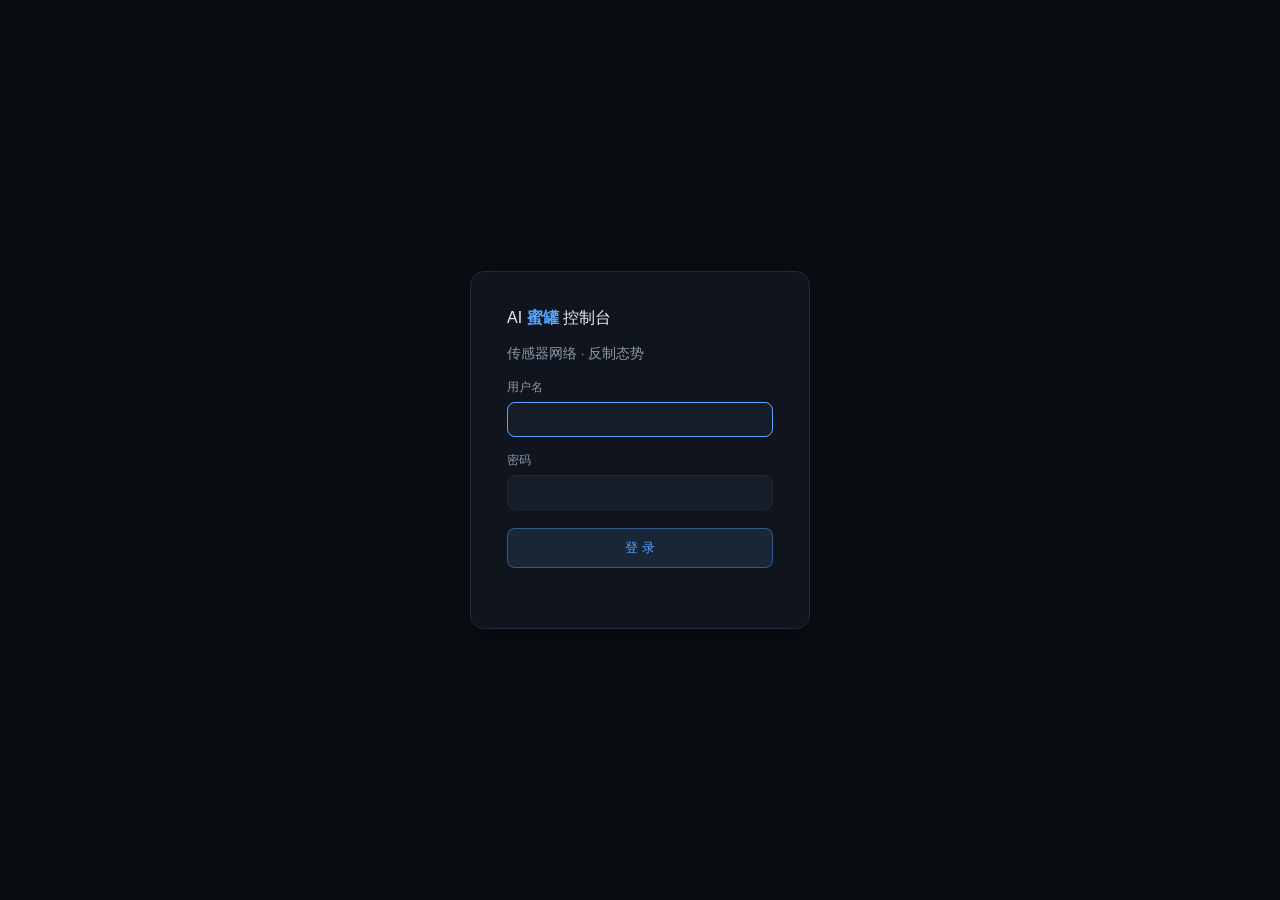
==== static/index.html @ 07a9290d "feat: 前端重做为前后端分离的独立静态层 + 全尺寸适配 前端 static/ (原生 ES modules, 无构建): - 应用外壳: 左侧分组导航 (监控/资产/情报/分析/系统) + 顶栏" ====
<!DOCTYPE html>
<html lang="zh">
<head>
<meta charset="utf-8">
<meta name="viewport" content="width=device-width, initial-scale=1">
<title>AI 蜜罐 · 控制台</title>
<link rel="stylesheet" href="/static/css/app.css">
</head>
<body>
<div id="app" class="app" hidden>
  <aside class="sidebar" id="sidebar">
    <div class="brand">
      <span class="dot"></span>
      <span class="brand-name">AI <b>蜜罐</b></span>
    </div>
    <nav class="side-nav" id="sidenav"></nav>
    <div class="side-foot">
      <div class="health" id="side-health">—</div>
      <button class="collapse" id="btn-collapse" title="折叠导航">⟨</button>
    </div>
  </aside>
  <div class="scrim" id="scrim"></div>

  <div class="main">
    <header class="topbar">
      <button class="menu-btn" id="btn-menu" title="菜单">☰</button>
      <div class="crumbs" id="crumbs"></div>
      <div class="spacer"></div>
      <button class="kbd-hint" id="btn-palette">搜索 / 跳转 <kbd>Ctrl K</kbd></button>
      <label class="switch" id="live-toggle" title="自动刷新">
        <input type="checkbox" id="chk-auto" checked><span class="slider"></span><span class="lbl">自动刷新</span>
      </label>
      <select id="filter-range" class="ctl" title="时间范围">
        <option value="24h">24 小时</option>
        <option value="7d">7 天</option>
        <option value="all">全部</option>
      </select>
      <select id="filter-run" class="ctl"><option value="">全部运行</option></select>
      <button class="ctl" id="btn-refresh" title="立即刷新">↻</button>
      <button class="ctl primary" id="btn-stix">导出情报</button>
      <div class="user" id="user-box">
        <span class="avatar" id="user-avatar">?</span>
        <span id="user-name" class="uname"></span>
      </div>
    </header>
    <main class="content" id="content"></main>
  </div>
</div>

<div id="login" class="login-wrap" hidden>
  <form class="login-card" id="login-form">
    <div class="login-brand"><span class="dot"></span> AI <b>蜜罐</b> 控制台</div>
    <p class="muted">传感器网络 · 反制态势</p>
    <label>用户名<input id="login-user" autocomplete="username" required></label>
    <label>密码<input id="login-pass" type="password" autocomplete="current-password" required></label>
    <button class="btn primary block" type="submit">登 录</button>
    <div class="login-err" id="login-err"></div>
  </form>
</div>

<div id="palette" class="palette" hidden>
  <div class="palette-box">
    <input id="palette-input" placeholder="跳转到… 或输入动作 (fleet / requests / stix)">
    <div class="palette-list" id="palette-list"></div>
  </div>
</div>

<div id="drawer" class="drawer" hidden>
  <div class="drawer-mask" id="drawer-mask"></div>
  <div class="drawer-panel"><header id="drawer-head"></header><div id="drawer-body"></div></div>
</div>

<div id="toasts" class="toasts"></div>

<script type="module" src="/static/js/app.js"></script>
</body>
</html>
---- static/css/app.css ----
/* AI 蜜罐控制台 — 设计令牌与组件 (原生 CSS, 无构建) */
:root{
  --bg:#0a0e13; --surface:#10151d; --surface2:#161d28; --surface3:#1c2532;
  --border:#1f2937; --border2:#2a3646;
  --text:#e6edf3; --dim:#8b98ab; --faint:#5b6b7f;
  --accent:#58a6ff; --accent-dim:rgba(88,166,255,.12);
  --ok:#3fb950; --warn:#d29922; --bad:#f85149; --purple:#bc8cff;
  --mono:ui-monospace,"Cascadia Code",Consolas,monospace;
  --r:10px; --sp:8px;
  --shadow:0 10px 30px rgba(0,0,0,.45);
}
*{box-sizing:border-box}
[hidden]{display:none !important}
html,body{height:100%}
body{margin:0;background:var(--bg);color:var(--text);
  font:13.5px/1.5 -apple-system,"Segoe UI","Microsoft YaHei",Roboto,sans-serif}
::-webkit-scrollbar{width:10px;height:10px}
::-webkit-scrollbar-thumb{background:#26303f;border-radius:6px;border:2px solid var(--bg)}
::-webkit-scrollbar-track{background:transparent}
a{color:var(--accent);text-decoration:none}
.muted{color:var(--dim)} .faint{color:var(--faint)}
.mono{font-family:var(--mono);font-size:12px}
h1,h2,h3{margin:0;font-weight:650}

/* ---------- 布局 ---------- */
.app{display:flex;height:100vh;overflow:hidden}
.sidebar{width:224px;flex-shrink:0;background:var(--surface);border-right:1px solid var(--border);
  display:flex;flex-direction:column;transition:width .18s ease}
.app.collapsed .sidebar{width:60px}
.app.collapsed .brand-name,.app.collapsed .nav-label,.app.collapsed .health{display:none}
.app.collapsed .nav-group{visibility:hidden;height:10px}
.brand{display:flex;align-items:center;gap:9px;padding:16px 16px 12px;font-size:14.5px}
.brand b{color:var(--accent)}
.dot{width:8px;height:8px;border-radius:50%;background:var(--ok);box-shadow:0 0 9px var(--ok);
  animation:pulse 2.4s infinite;flex-shrink:0}
@keyframes pulse{50%{opacity:.4}}
.side-nav{flex:1;overflow-y:auto;padding:4px 8px}
.nav-group{margin:10px 0 2px;padding:0 8px;font-size:10.5px;letter-spacing:1.1px;
  text-transform:uppercase;color:var(--faint);white-space:nowrap}
.nav-item{display:flex;align-items:center;gap:10px;padding:7px 10px;border-radius:8px;
  color:var(--dim);font-size:13px;cursor:pointer;user-select:none;white-space:nowrap}
.nav-item:hover{background:var(--surface2);color:var(--text)}
.nav-item.active{background:var(--accent-dim);color:var(--accent);font-weight:600}
.nav-badge{margin-left:auto;font-size:10.5px;color:var(--faint)}
.ico{width:16px;text-align:center;flex-shrink:0}
.side-foot{padding:10px 12px;border-top:1px solid var(--border);display:flex;align-items:center;gap:8px}
.health{font-size:11px;color:var(--faint);flex:1;overflow:hidden;white-space:nowrap;text-overflow:ellipsis}
.collapse{background:none;border:none;color:var(--faint);cursor:pointer;font-size:14px}
.main{flex:1;display:flex;flex-direction:column;min-width:0}

/* 移动端抽屉式侧栏 */
.menu-btn{display:none;background:var(--surface2);border:1px solid var(--border);color:var(--text);
  border-radius:8px;padding:6px 10px;font-size:14px;cursor:pointer}
.scrim{display:none}

/* ---------- 顶栏 ---------- */
.topbar{flex-shrink:0;display:flex;align-items:center;gap:10px;flex-wrap:wrap;
  padding:10px clamp(14px,1.6vw,28px);border-bottom:1px solid var(--border);
  background:rgba(16,21,29,.75);backdrop-filter:blur(8px)}
.crumbs{font-size:13px;color:var(--dim);white-space:nowrap} .crumbs b{color:var(--text);font-weight:650}
.spacer{flex:1}
.kbd-hint{background:var(--surface2);border:1px solid var(--border);color:var(--faint);
  border-radius:8px;padding:5px 10px;font-size:12px;cursor:pointer;white-space:nowrap}
.kbd-hint kbd{background:var(--surface3);border-radius:4px;padding:1px 5px;margin-left:6px;
  font-family:var(--mono);font-size:10.5px;color:var(--dim)}
.ctl{background:var(--surface2);border:1px solid var(--border);color:var(--text);
  border-radius:8px;padding:6px 10px;font-size:12.5px;cursor:pointer;font-family:inherit;
  white-space:nowrap;max-width:220px;text-overflow:ellipsis}
.ctl:hover{border-color:var(--border2)}
.ctl.primary{background:var(--accent-dim);border-color:rgba(88,166,255,.4);color:var(--accent)}
select.ctl{cursor:pointer}
.switch{display:flex;align-items:center;gap:6px;font-size:11.5px;color:var(--faint);cursor:pointer;
  white-space:nowrap}
.switch input{display:none}
.switch .slider{width:30px;height:16px;border-radius:10px;background:var(--surface3);
  border:1px solid var(--border);position:relative;transition:.15s;flex-shrink:0}
.switch .slider::after{content:"";position:absolute;top:1px;left:1px;width:12px;height:12px;
  border-radius:50%;background:var(--faint);transition:.15s}
.switch input:checked+.slider{background:rgba(63,185,80,.25);border-color:rgba(63,185,80,.4)}
.switch input:checked+.slider::after{left:15px;background:var(--ok)}
.user{display:flex;align-items:center;gap:7px;padding-left:6px;cursor:pointer}
.avatar{width:26px;height:26px;border-radius:50%;background:var(--surface3);color:var(--accent);
  display:grid;place-items:center;font-size:12px;font-weight:700;border:1px solid var(--border2)}
.uname{font-size:12.5px;color:var(--dim)}

/* ---------- 内容: 居中 + 流式宽度 ---------- */
.content{flex:1;overflow-y:auto;width:100%;margin-inline:auto;
  max-width:var(--content-max,1720px);
  padding:clamp(16px,1.8vw,32px) clamp(14px,1.8vw,36px) 72px}
.page-head{display:flex;align-items:baseline;gap:12px;margin-bottom:16px;flex-wrap:wrap}
.page-head h1{font-size:clamp(16px,1.15vw,19px)}
.page-head .sub{color:var(--faint);font-size:12px}
.toolbar{display:flex;gap:8px;align-items:center;flex-wrap:wrap;margin-bottom:12px}
.toolbar .grow{flex:1}
input.search{background:var(--surface2);border:1px solid var(--border);border-radius:8px;
  color:var(--text);padding:7px 12px;font-size:12.5px;min-width:200px;flex:0 1 320px;outline:none;
  font-family:inherit}
input.search:focus{border-color:var(--accent)}
.count{color:var(--faint);font-size:11.5px;font-family:var(--mono)}

/* ---------- 卡片网格: 自适应列宽 ---------- */
.grid{display:grid;gap:clamp(10px,1vw,16px)}
.grid.c2{grid-template-columns:repeat(auto-fit,minmax(380px,1fr))}
.grid.c3{grid-template-columns:repeat(auto-fit,minmax(300px,1fr))}
.grid.kpi{grid-template-columns:repeat(auto-fit,minmax(200px,1fr))}
@media (min-width:1800px){
  .grid.kpi{grid-template-columns:repeat(auto-fit,minmax(230px,1fr))}
}
.card{background:var(--surface);border:1px solid var(--border);border-radius:var(--r);overflow:hidden}
.card.pad{padding:clamp(12px,1vw,18px)}
.card .t{font-size:11.5px;color:var(--dim);margin-bottom:8px}
.card .v{font-size:clamp(21px,1.5vw,27px);font-weight:700;font-family:var(--mono);line-height:1.15}
.card .d{font-size:11.5px;color:var(--faint);margin-top:6px}
.card.ok .v{color:var(--ok)} .card.warn .v{color:var(--warn)}
.card.bad .v{color:var(--bad)} .card.purple .v{color:var(--purple)}
.card .card-head{padding:12px 16px 0;font-size:12px;color:var(--dim)}
.card .card-body{padding:12px 16px 16px}

/* ---------- 响应式断点 ---------- */
@media (max-width:1280px){
  .kbd-hint kbd{display:none}
  .uname{display:none}
}
@media (max-width:1080px){
  .sidebar{width:60px}
  .brand-name,.nav-label,.health{display:none}
  .nav-group{visibility:hidden;height:10px}
  .kbd-hint{display:none}
}
@media (max-width:820px){
  .menu-btn{display:inline-block}
  .sidebar{position:fixed;left:0;top:0;bottom:0;z-index:70;width:224px;
    transform:translateX(-100%);transition:transform .18s ease}
  .app.nav-open .sidebar{transform:none;box-shadow:var(--shadow)}
  .app.nav-open .scrim{display:block;position:fixed;inset:0;background:rgba(0,0,0,.5);z-index:65}
  .brand-name,.nav-label,.health{display:block}
  .nav-group{visibility:visible;height:auto}
  .grid.c2,.grid.kpi{grid-template-columns:1fr}
  .content{padding:14px 12px 60px}
  .topbar{gap:7px}
}
@media (max-width:560px){
  .switch .lbl{display:none}
  #filter-run{max-width:120px}
  #btn-stix{display:none}
  th,td{padding:7px 9px}
}

/* ---------- 表格 ---------- */
.table-wrap{background:var(--surface);border:1px solid var(--border);border-radius:var(--r);overflow:auto}
table{width:100%;border-collapse:collapse;font-size:12.5px}
th{position:sticky;top:0;background:var(--surface2);color:var(--dim);text-align:left;
  font-weight:600;font-size:11px;letter-spacing:.4px;padding:9px 12px;white-space:nowrap;
  border-bottom:1px solid var(--border);z-index:2}
td{padding:8px 12px;border-bottom:1px solid rgba(31,41,55,.55);white-space:nowrap;
  max-width:420px;overflow:hidden;text-overflow:ellipsis}
tbody tr{cursor:pointer}
tbody tr:hover{background:rgba(88,166,255,.06)}
th.num,td.num{text-align:right;font-family:var(--mono)}

/* ---------- 徽标/药丸 ---------- */
.pill{display:inline-flex;align-items:center;gap:4px;padding:1.5px 9px;border-radius:20px;
  font-size:11px;font-weight:600;line-height:1.6;white-space:nowrap}
.pill.ok{background:rgba(63,185,80,.14);color:var(--ok)}
.pill.bad{background:rgba(248,81,73,.14);color:var(--bad)}
.pill.warn{background:rgba(210,153,34,.14);color:var(--warn)}
.pill.info{background:var(--accent-dim);color:var(--accent)}
.pill.purple{background:rgba(188,140,255,.14);color:var(--purple)}
.pill.dim{background:rgba(139,152,171,.12);color:var(--dim)}

/* ---------- 图表 ---------- */
.hist{display:flex;align-items:flex-end;gap:3px;height:96px}
.hist .bar{flex:1;background:rgba(88,166,255,.30);border-radius:3px 3px 0 0;min-height:2px;
  position:relative;transition:height .4s ease}
.hist .bar:hover{background:var(--accent)}
.hist .bar .tip{position:absolute;bottom:100%;left:50%;transform:translateX(-50%);
  background:var(--surface3);border:1px solid var(--border2);padding:2px 7px;border-radius:5px;
  font-size:10.5px;display:none;white-space:nowrap;z-index:3}
.hist .bar:hover .tip{display:block}
.barrow{display:flex;align-items:center;gap:9px;margin:5px 0;font-size:12.5px}
.barrow .lab{width:150px;overflow:hidden;text-overflow:ellipsis;white-space:nowrap;font-family:var(--mono);font-size:11.5px}
.barrow .bar{height:9px;border-radius:4px;background:rgba(88,166,255,.45);min-width:4px}
.barrow .bar.hot{background:rgba(248,81,73,.5)}
.barrow .bar.warn{background:rgba(210,153,34,.5)}

/* ---------- 实时流 ---------- */
.feed{max-height:calc(100vh - 260px);overflow-y:auto;border:1px solid var(--border);
  border-radius:var(--r);background:var(--surface)}
.feed .row{display:flex;align-items:center;gap:9px;padding:7px 12px;font-size:12.5px;
  border-bottom:1px solid rgba(31,41,55,.5);animation:fadein .3s}
@keyframes fadein{from{opacity:0;transform:translateY(-3px)}to{opacity:1}}
.feed .row .time{color:var(--faint);font-family:var(--mono);font-size:11px;width:64px;flex-shrink:0}
.feed .row b{color:var(--accent);width:38px;flex-shrink:0}
.feed .row .path{font-family:var(--mono);font-size:11.5px;flex:1;overflow:hidden;text-overflow:ellipsis}
.feed .row.canary{background:rgba(63,185,80,.06)}

/* ---------- 抽屉 ---------- */
.drawer{position:fixed;inset:0;z-index:80}
.drawer-mask{position:absolute;inset:0;background:rgba(0,0,0,.5)}
.drawer-panel{position:absolute;top:0;right:0;bottom:0;width:min(620px,92vw);
  background:var(--surface);border-left:1px solid var(--border2);box-shadow:var(--shadow);
  display:flex;flex-direction:column;animation:slide .18s ease}
@keyframes slide{from{transform:translateX(24px);opacity:.6}to{transform:none;opacity:1}}
#drawer-head{display:flex;align-items:center;gap:10px;padding:14px 18px;border-bottom:1px solid var(--border)}
#drawer-head h2{font-size:14px;flex:1}
#drawer-body{flex:1;overflow-y:auto;padding:16px 18px}
#drawer-body .kv{display:grid;grid-template-columns:110px 1fr;gap:6px 12px;font-size:12.5px;margin-bottom:14px}
#drawer-body .kv .k{color:var(--dim)}
#drawer-body .kv .v{font-family:var(--mono);font-size:11.5px;word-break:break-all}
#drawer-body pre{background:var(--bg);border:1px solid var(--border);border-radius:8px;
  padding:12px;font-size:11.5px;overflow:auto;max-height:320px;white-space:pre-wrap;word-break:break-all}

/* ---------- 命令面板 ---------- */
.palette{position:fixed;inset:0;z-index:90;background:rgba(0,0,0,.45);display:grid;place-items:start center;padding-top:14vh}
.palette-box{width:min(560px,92vw);background:var(--surface);border:1px solid var(--border2);
  border-radius:12px;box-shadow:var(--shadow);overflow:hidden}
.palette-box input{width:100%;background:transparent;border:none;border-bottom:1px solid var(--border);
  color:var(--text);padding:14px 18px;font-size:14px;outline:none;font-family:inherit}
.palette-list{max-height:320px;overflow-y:auto}
.palette-item{padding:9px 18px;font-size:13px;display:flex;gap:10px;align-items:center;cursor:pointer}
.palette-item .hint{color:var(--faint);font-size:11px;margin-left:auto}
.palette-item.sel{background:var(--accent-dim);color:var(--accent)}

/* ---------- 骨架/空态 ---------- */
.empty{color:var(--faint);text-align:center;padding:34px 16px;font-size:12.5px}
.skel{height:14px;border-radius:6px;background:linear-gradient(90deg,var(--surface2),var(--surface3),var(--surface2));
  background-size:200% 100%;animation:shim 1.2s infinite;margin:8px 0}
@keyframes shim{to{background-position:-200% 0}}

/* ---------- Toast ---------- */
.toasts{position:fixed;bottom:20px;right:20px;z-index:100;display:flex;flex-direction:column;gap:8px}
.toast{background:var(--surface3);border:1px solid var(--border2);color:var(--text);
  border-radius:9px;padding:10px 16px;font-size:12.5px;box-shadow:var(--shadow);animation:fadein .2s}
.toast.err{border-color:rgba(248,81,73,.5);color:var(--bad)}

/* ---------- 登录 ---------- */
.login-wrap{min-height:100vh;display:grid;place-items:center}
.login-card{background:var(--surface);border:1px solid var(--border);border-radius:14px;
  padding:34px 36px;width:340px;box-shadow:var(--shadow)}
.login-brand{font-size:16px;margin-bottom:4px}
.login-brand b{color:var(--accent)}
.login-card label{display:block;margin-top:14px;font-size:12px;color:var(--dim)}
.login-card input{width:100%;margin-top:6px;background:var(--surface2);border:1px solid var(--border);
  border-radius:8px;color:var(--text);padding:9px 12px;font-size:13.5px;outline:none;font-family:inherit}
.login-card input:focus{border-color:var(--accent)}
.btn{background:var(--surface2);border:1px solid var(--border);color:var(--text);border-radius:8px;
  padding:8px 14px;font-size:13px;cursor:pointer;font-family:inherit}
.btn.primary{background:var(--accent-dim);border-color:rgba(88,166,255,.4);color:var(--accent)}
.btn.block{width:100%;margin-top:18px;padding:10px}
.login-err{color:var(--bad);font-size:12px;margin-top:10px;min-height:16px}

/* ---------- 传感器管理 ---------- */
.note-input{background:var(--surface2);border:1px solid var(--border);border-radius:6px;
  color:var(--text);padding:4px 8px;font-size:12px;width:150px;outline:none;font-family:inherit}
.cfgrow{display:flex;align-items:center;gap:14px;margin:12px 0}
.cfgrow label{width:120px;color:var(--dim);font-size:12.5px;flex-shrink:0}
.cfgrow input,.cfgrow select{flex:1;background:var(--surface2);border:1px solid var(--border);
  border-radius:8px;color:var(--text);padding:9px 12px;font-size:13px;outline:none;font-family:inherit}
.cfgrow :disabled{opacity:.45}
.banner{display:flex;align-items:center;gap:8px;padding:9px 14px;border-radius:9px;
  font-size:12.5px;border:1px solid;margin-bottom:14px}
.banner.warn{border-color:rgba(210,153,34,.4);background:rgba(210,153,34,.08);color:var(--warn)}
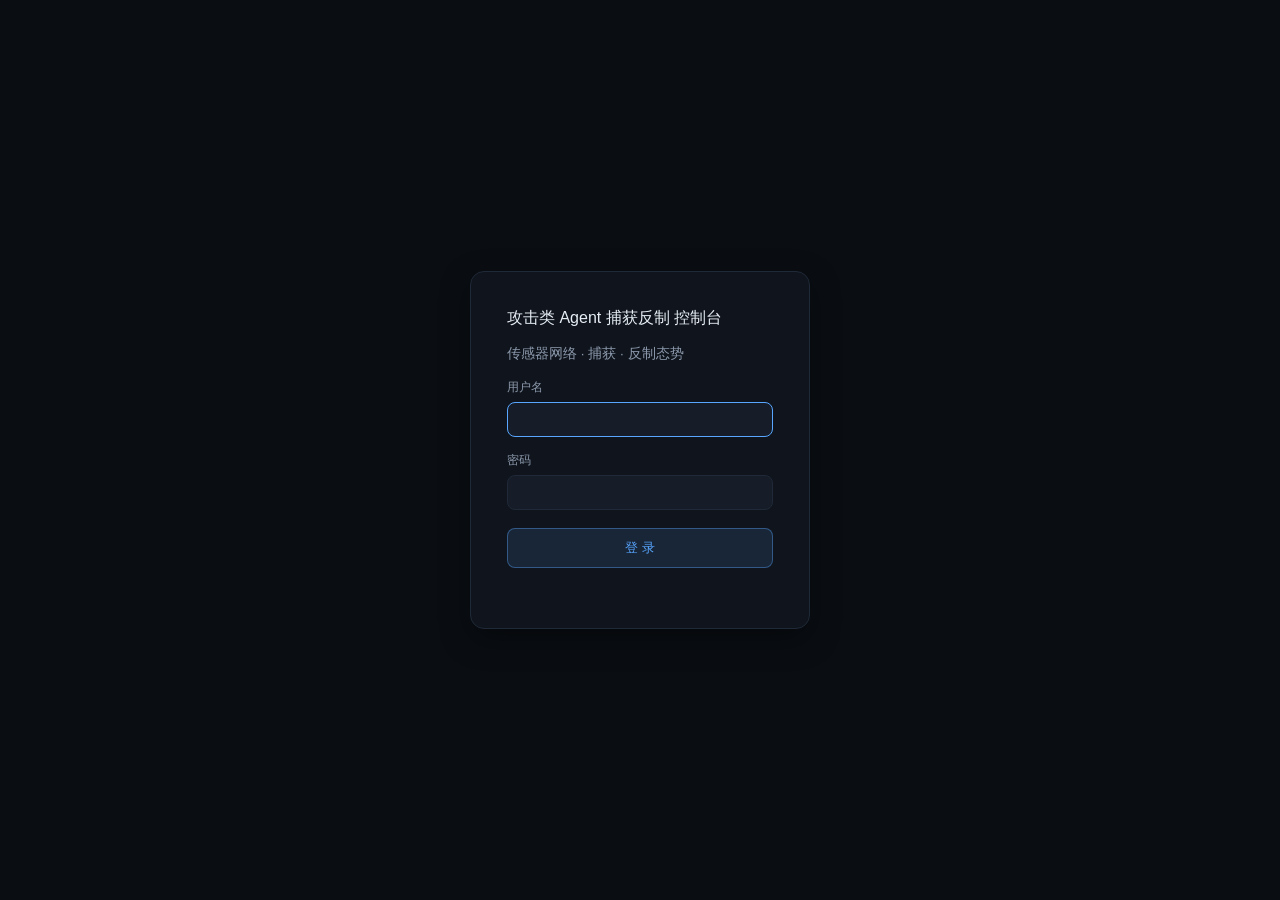
==== commit 496c5c1f: "品牌定位修正: 攻击类 Agent 捕获反制系统 (WREN 定名) 不叫 AI 蜜罐 — 蜜罐只是战场形态之一, 系统本体是捕获+反制攻击类 Agent。 - README: 定位语 + sloga" ====
--- a/static/index.html
+++ b/static/index.html
@@ -3,7 +3,7 @@
 <head>
 <meta charset="utf-8">
 <meta name="viewport" content="width=device-width, initial-scale=1">
-<title>AI 蜜罐 · 控制台</title>
+<title>攻击类 Agent 捕获反制 · 控制台</title>
 <link rel="stylesheet" href="/static/css/app.css">
 </head>
 <body>
@@ -11,7 +11,7 @@
   <aside class="sidebar" id="sidebar">
     <div class="brand">
       <span class="dot"></span>
-      <span class="brand-name">AI <b>蜜罐</b></span>
+      <span class="brand-name">Agent <b>捕获反制</b></span>
     </div>
     <nav class="side-nav" id="sidenav"></nav>
     <div class="side-foot">
@@ -49,8 +49,8 @@
 
 <div id="login" class="login-wrap" hidden>
   <form class="login-card" id="login-form">
-    <div class="login-brand"><span class="dot"></span> AI <b>蜜罐</b> 控制台</div>
-    <p class="muted">传感器网络 · 反制态势</p>
+    <div class="login-brand"><span class="dot"></span> 攻击类 Agent 捕获反制 控制台</div>
+    <p class="muted">传感器网络 · 捕获 · 反制态势</p>
     <label>用户名<input id="login-user" autocomplete="username" required></label>
     <label>密码<input id="login-pass" type="password" autocomplete="current-password" required></label>
     <button class="btn primary block" type="submit">登 录</button>
@@ -72,6 +72,9 @@
 
 <div id="toasts" class="toasts"></div>
 
-<script type="module" src="/static/js/app.js"></script>
+<script src="/static/js/api.js"></script>
+<script src="/static/js/ui.js"></script>
+<script src="/static/js/views.js"></script>
+<script src="/static/js/app.js"></script>
 </body>
 </html>
--- a/static/css/app.css
+++ b/static/css/app.css
@@ -221,6 +221,28 @@
 .palette-item .hint{color:var(--faint);font-size:11px;margin-left:auto}
 .palette-item.sel{background:var(--accent-dim);color:var(--accent)}
 
+/* ---------- 标签页 ---------- */
+.tabs{display:flex;gap:2px;border-bottom:1px solid var(--border);margin-bottom:16px;
+  overflow-x:auto;scrollbar-width:none}
+.tabs::-webkit-scrollbar{display:none}
+.tab{background:none;border:none;border-bottom:2px solid transparent;color:var(--dim);
+  padding:9px 14px;font-size:13px;cursor:pointer;font-family:inherit;white-space:nowrap}
+.tab:hover{color:var(--text)}
+.tab.active{color:var(--accent);border-bottom-color:var(--accent);font-weight:600}
+
+/* ---------- 态势页专属 ---------- */
+.threat-item{display:flex;align-items:center;gap:9px;padding:7px 0;
+  border-bottom:1px solid rgba(31,41,55,.5);font-size:12.5px}
+.threat-item:last-child{border-bottom:none}
+.threat-item .path{font-family:var(--mono);font-size:11.5px;flex:1;overflow:hidden;
+  text-overflow:ellipsis;white-space:nowrap}
+.threat-item .time{color:var(--faint);font-family:var(--mono);font-size:11px}
+.intel-item{padding:8px 0;border-bottom:1px solid rgba(31,41,55,.5);font-size:12.5px}
+.intel-item:last-child{border-bottom:none}
+.intel-item .sample{color:var(--faint);font-family:var(--mono);font-size:11px;
+  margin-top:3px;overflow:hidden;text-overflow:ellipsis;white-space:nowrap}
+.mini-table td,.mini-table th{padding:6px 10px;font-size:12px}
+
 /* ---------- 骨架/空态 ---------- */
 .empty{color:var(--faint);text-align:center;padding:34px 16px;font-size:12.5px}
 .skel{height:14px;border-radius:6px;background:linear-gradient(90deg,var(--surface2),var(--surface3),var(--surface2));
